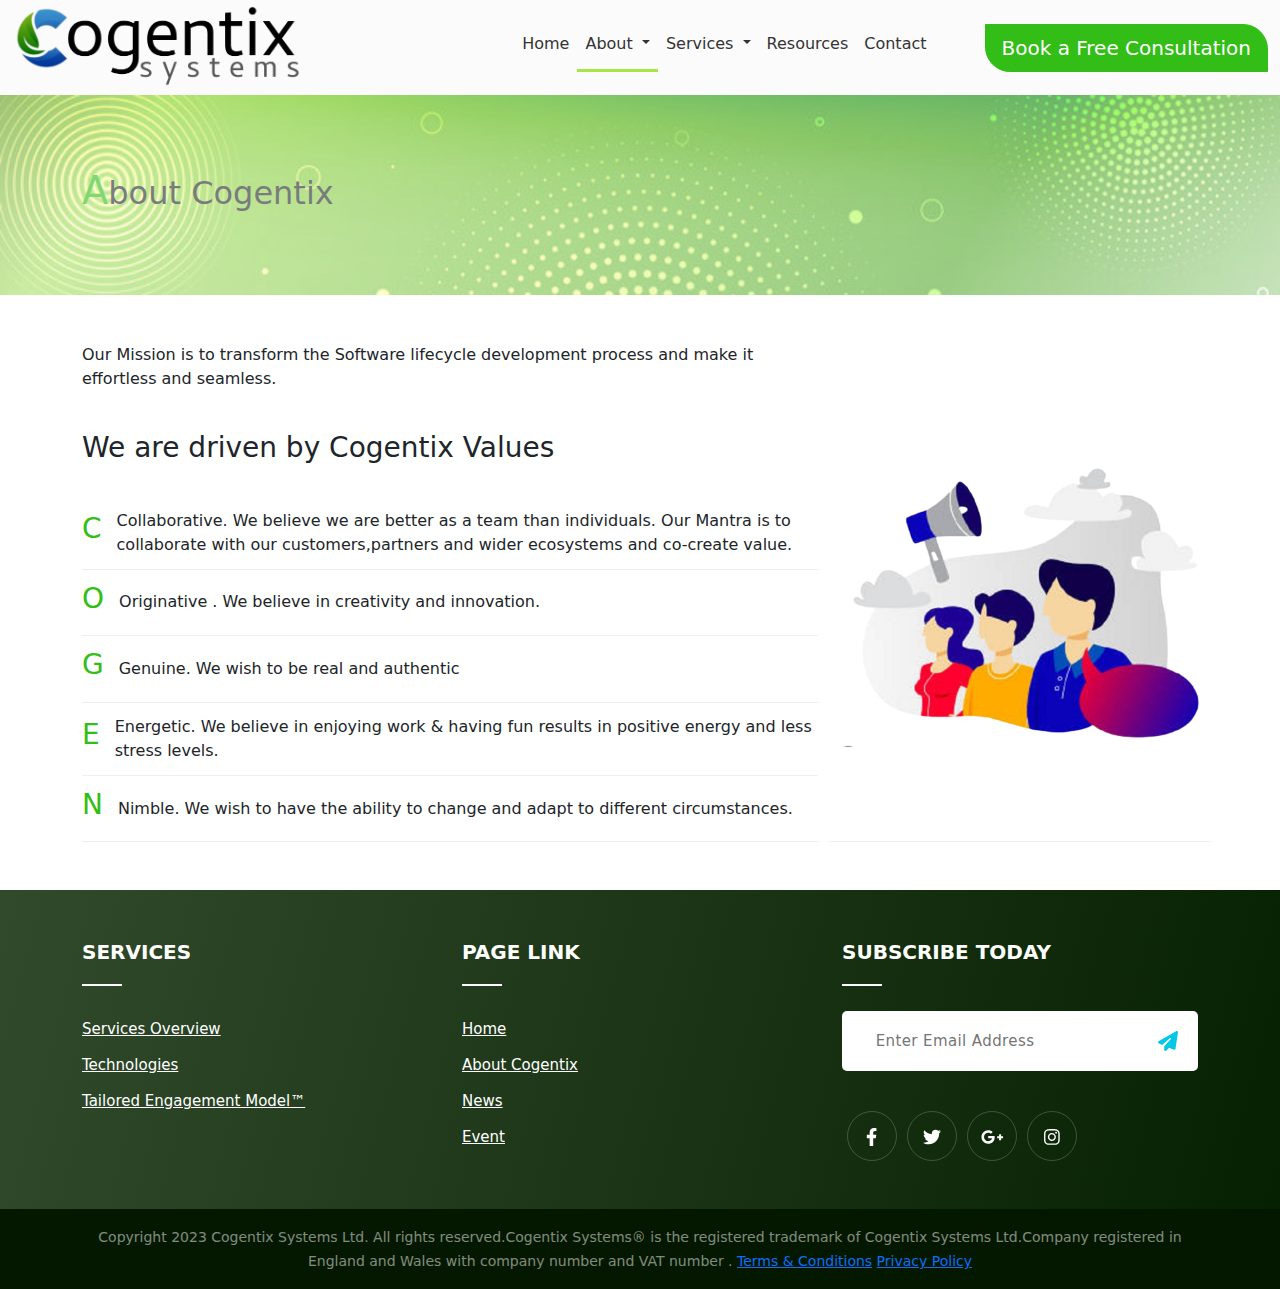
==== about-cogentix.html @ 54adfebe "done" ====
<!DOCTYPE html>
<html lang="en">
  <head>
    <meta charset="UTF-8" />
    <meta name="viewport" content="width=device-width, initial-scale=1.0" />
    <link
      rel="stylesheet"
      type="text/css"
      href="assets/css/bootstrap.min.css"
    />
    <link
      rel="stylesheet"
      type="text/css"
      href="assets/css/sites_mainstyle.css"
    />
    <link
      rel="stylesheet"
      type="text/css"
      href="assets/css/bootstrap-icons.css"
    />
    <link rel="stylesheet" type="text/css" href="assets/css/all.min.css" />
    <link rel="stylesheet" type="text/css" href="assets/css/aos/aos.css" />

    <title>||Cogentix System||</title>
    <style>
      .nav-link {
        color: #333333 !important;
        border-bottom: 3px solid transparent;
      }
    </style>
  </head>
  
  <body>
    <div class="container-fluid">
      <div class="row">
        <div class="col-sm-12 p-0">
          <nav class="navbar navbar-expand-lg navbar-dark p-0 "
            style="background-color: #fbfbfb"
          >
            <div class="container-fluid">
              <a class="navbar-brand fw-bold" href="#">
                <img
                  class="logo-height"
                  src="./assets/images/logo.png"
                  alt=""
                />
              </a>
              <button
                class="navbar-toggler bg-secondary"
                type="button"
                data-bs-toggle="collapse"
                data-bs-target="#navbarSupportedContent"
                aria-controls="navbarSupportedContent"
                aria-expanded="false"
                aria-label="Toggle navigation"
              >
                <span class="navbar-toggler-icon"></span>
              </button>
              <div class="collapse navbar-collapse" id="navbarSupportedContent">
                <ul class="navbar-nav ms-auto mb-2 mb-lg-0">
                  <li class="nav-item">
                    <a class="nav-link" aria-current="page" href="index.html"
                      >Home</a
                    >
                  </li>
                  <li class="nav-item dropdown">
                    <a
                      class="nav-link dropdown-toggle"
                      href="#"
                      role="button"
                      data-bs-toggle="dropdown"
                      aria-expanded="false"
                    >
                      About
                    </a>
                    <ul class="dropdown-menu dropdown-menu-end">
                      <li><a class="dropdown-item" href="about-cogentix.html">About Cogentix</a></li>
                      <li>
                        <a class="dropdown-item" href="about-news.html">News</a>
                      </li>
                      <li>
                        <a class="dropdown-item" href="about-events.html">Events</a>
                      </li>
                    </ul>
                  </li>
                  <li class="nav-item dropdown">
                    <a
                      class="nav-link dropdown-toggle"
                      href="#"
                      role="button"
                      data-bs-toggle="dropdown"
                      aria-expanded="false"
                    >
                      Services
                    </a>
                    <ul class="dropdown-menu dropdown-menu-end">
                      <li><a class="dropdown-item" href="services-overview.html">Services Overview </a></li>
                      <li>
                        <a class="dropdown-item" href="services-technologies.html">Technologies</a>
                      </li>
                      <li>
                        <a class="dropdown-item" href="services-tailored_Model.html">Tailored Engagement Model™</a>
                      </li>
                    </ul>
                  </li>
                  <li class="nav-item">
                    <a class="nav-link" href="resources.html">Resources</a>
                  </li>
                  <li class="nav-item">
                    <a class="nav-link" href="contact.html">Contact</a>
                  </li>
                  <li class="nav-item">
                    <a class="btn btn-success ml-50 btn-lg btn-radius" href="book_free_consultancy.html"
                      >Book a Free Consultation</a
                    >
                  </li>
                </ul>
              </div>
            </div>
          </nav>
        </div>
      </div>
      
      <div class="row">
        <div class="col-sm-12 p-0 page-header-st">
          <div class="container">
            <div class="row">
              <div class="col-sm-12">
                <h2 class="header-style">About Cogentix</h2>
              </div>
              </div>
              </div>
              </div>
              </div>
              <div class="row">
                <div class="col-sm-12 p-0">
                  <div class="container">
                    <div class="row py-5">
                        <div class="col-lg-4 col-sm-12 order-last text-content">
                            <img src="assets/images/aboutimg.png" width="100%" alt="">
                        </div>
                      <div class="col-lg-8 col-sm-12 ">
                        <p>
                            Our Mission is to transform the Software lifecycle development process and make it effortless and seamless.
                        </p>
                        <h3 class="py-4">We are driven by Cogentix Values</h3>
                        <div class="text-content">
                            <div> <h3>C</h3> </div>
                            <div>
                                <p class="mb-0">Collaborative. We believe we are better as a team than individuals. Our Mantra is to collaborate with our customers,partners and wider ecosystems and co-create value.​</p>
                            </div>
                        </div>
                        <div class="text-content">
                            <div> <h3>O</h3> </div>
                            <div>
                                <p class="mb-0">Originative . We believe in creativity and innovation.​</p>
                            </div>
                        </div>
                        <div class="text-content">
                            <div> <h3>G</h3> </div>
                            <div>
                                <p class="mb-0">Genuine. We wish to be real and authentic​​</p>
                            </div>
                        </div>
                        <div class="text-content">
                            <div> <h3>E</h3> </div>
                            <div>
                                <p class="mb-0">Energetic. We believe in enjoying work & having fun results in positive energy and less stress levels.​​​</p>
                            </div>
                        </div>
                        <div class="text-content">
                            <div> <h3>N</h3> </div>
                            <div>
                                <p class="mb-0">Nimble. We wish to have the ability to change and adapt to different circumstances.​​​​</p>
                            </div>
                        </div>
                      </div>
                      </div>
                      </div>
                      </div>
                      </div>
     

            
                <div class="row bg-secondary">
                  <div class="col-sm-12 p-0">
                  <div class="footer">
                          <div class="container">     
                              <div class="row">                       
                                  <div class="col-lg-4 col-sm-4 col-xs-12">
                                      <div class="single_footer">
                                          <h4>Services</h4>
                                          <ul>
                                            <li><a href="services-overview.html">Services Overview </a></li>
                                            <li>
                                              <a href="services-technologies.html">Technologies</a>
                                            </li>
                                            <li>
                                              <a href="services-tailored_Model.html">Tailored Engagement Model™</a>
                                            </li>
                                              
                                          </ul>
                                      </div>
                                  </div>
                                  <div class="col-md-4 col-sm-4 col-xs-12">
                                      <div class="single_footer single_footer_address">
                                          <h4>Page Link</h4>
                                          <ul>
                                              <li><a href="#">Home</a></li>
                                              <li><a href="about-cogentix.html">About Cogentix</a></li>
                                              <li><a href="about-news.html">News</a></li>
                                              <li><a href="about-events.html">Event</a></li>
                                          </ul>
                                      </div>
                                  </div>
                                  <div class="col-md-4 col-sm-4 col-xs-12">
                                      <div class="single_footer single_footer_address">
                                          <h4>Subscribe today</h4>
                                          <div class="signup_form">                           
                                              <form action="#" class="subscribe">
                                                  <input type="text" class="subscribe__input" placeholder="Enter Email Address"/>
                                                  <button type="button" class="subscribe__btn"><i class="fas fa-paper-plane"></i></button>
                                              </form>
                                          </div>
                                      </div>
                                      <div class="social_profile">
                                          <ul>
                                              <li><a href="#"><i class="fab fa-facebook-f"></i></a></li>
                                              <li><a href="#"><i class="fab fa-twitter"></i></a></li>
                                              <li><a href="#"><i class="fab fa-google-plus-g"></i></a></li>
                                              <li><a href="#"><i class="fab fa-instagram"></i></a></li>
                                          </ul>
                                      </div>                          
                                  </div>       
                              </div>
                                           
                          </div>
                          <div class="row mx-0 mt-5" style="background-color: #041800;">
                            <div class="col-sm-12 p-0">
                              <div class="container">
                                <div class="row">
                                  <div class="col-sm-12 py-3 text-white-50 text-center">
                                    <small>
                                      Copyright 2023 Cogentix Systems Ltd. All rights reserved.​Cogentix Systems® is the registered trademark of Cogentix Systems Ltd.​Company registered in England and Wales with company number ​and VAT number .​ <a href="term&condition.html">Terms & Conditions</a> <a href="privacy_policy.html">Privacy Policy</a>
                                  </div>
                                </div>
                              </div>
                            </div>
                          </div>
                      </div>
                    </div>
                   </div>
                
    </div>
    <!-- All SCripts  -->
    <script type="text/javascript" src="assets/js/jquery.min.js"></script>
    <script
      type="text/javascript"
      src="https://cdnjs.cloudflare.com/ajax/libs/jquery/3.6.0/jquery.min.js"
    ></script>
    <script type="text/javascript" src="assets/js/bootstrap.min.js"></script>
    <script type="text/javascript" src="assets/js/all.min.js"></script>
    <script type="text/javascript" src="assets/css/aos/aos.js"></script>
    <script type="text/javascript">
      $(document).ready(function () {
        $(window).scroll(function () {
          if ($(this).scrollTop() > 300) {
            $(".navbar").addClass("fixed-top shadow");
            $(".logo-height").addClass("logo-height-scroll")
          } else {
            $(".navbar").removeClass("fixed-top shadow");
            $(".logo-height").removeClass("logo-height-scroll")
          }
        });
      });
    </script>
    <script type="text/javascript">
        $(document).ready(function () {
                // jQuery(function ($){
                                    
                    $(" nav ul a")
                    .click(function (e) {
                        var link = $(this);
    
                        var item = link.parent("li");
    
                        if (item.hasClass("active")) {
                            item.addClass("active").children("a").removeClass("active");
                        } else {
                            item.addClass("active").children("a").addClass("active");
                        }
    
                        if (item.children("ul").length > 0) {
                            var href = link.attr("href");
                            link.attr("href", "#");
                            setTimeout(function () {
                                link.attr("href", href);
                            }, 300);
                            e.preventDefault();
                        }
                    })
                    .each(function () {
                        var link = $(this);
                        if (link.get(0).href === location.href) {
                            link.addClass("active").parents("li").addClass("active");
                            return false;
                        }
                    });
    
                   
                    
            });
       
    </script>
    <!-- HOME SLIDER  -->
  </body>
</html>
---- assets/css/sites_mainstyle.css ----
/* Top Navbar CSS  */
.p-color{
    color: #fff !important; 
}
.nav-link {
    color: #333333 !important;
    border-bottom: 3px solid transparent;
  }
  /* .navbar-nav .nav-link.active, .navbar-nav .show>.nav-link {
    color: #a8e645 !important;
    border-bottom: 3px solid;
} */
.nav-link:focus, .nav-link:hover {
  color: #a8e645 !important;
}
  .dropend .dropdown-toggle {
    color: salmon !;
    margin-left: 1em;
  }
  .dropdown-item:hover {
    background-color: #32be16;
    color: #7aff8c;
  }
  .dropdown .dropdown-menu {
    display: none;
  }
  .dropdown:hover > .dropdown-menu,
  .dropend:hover > .dropdown-menu {
    display: block;
    margin-top: 0.125em;
    margin-left: 0.125em;
  }
  .logo-height{
    height: 85px;
  }
  .logo-height-scroll{
    height: 60px;
  }
  .ml-50{
    margin-left: 50px;
  }
  .btn-success{
    background-color: #32be16;
    border-color: #32be16;
  }
  .btn-success :hover{
    background-color: #2dac14;
    border-color: #32be16;
  }
  .btn-radius{
    border-radius: 0px 25px;
  }
  .carousel-item {
    height: 500px;
}
.dropdown-item.active, .dropdown-item:active {
  background-color: #a8e645;
}
.carousel-item img{
  object-fit: cover;
}
  @media screen and (min-width: 769px) {
    .dropend:hover > .dropdown-menu {
      position: absolute;
      top: 0;
      left: 100%;
    }
    .dropend .dropdown-toggle {
      margin-left: 0.5em;
    }
    
  }
  .heading-style{
    position: relative;
  }
.heading-style::before{
    display: block;
    content: "";
    height: 2px;
    width: 50px;
    background-color: #32be16;
    position: absolute;
    bottom: -5px;
    left: 0px;
}
  /* SLIDER CSS  */
  .carousel-caption {
    position: absolute;
    right: 0%;
    bottom: 0rem;
    left: 0%;
    padding-top: 1.25rem;
    padding-bottom: 1.25rem;
    color: #000000;
    text-align: center;
    background-color: rgb(86 197 64 / 75%);
}
.carousel-control-next-icon, .carousel-control-prev-icon {
    background-color: rgba(50, 190, 22, 0.5);
    border-radius: 50px;
}
.overlay-text:before {
    position: absolute;
    content: '01';
    opacity: 0.03;
    font-size: 200px;
    left: 100px;
}

.overlay-text {
    position: relative;
}
.boxes {
    padding: 20px;
    transition: .3s ease-in-out;
    margin-bottom: 15px;
    min-height: 323px;
    width: 100%;
    text-align: center;
}
.boxes img{
    border: 1px solid #eee;
    border-radius: 50%;
    width: 50%;
    padding: 5px;
    margin: auto;
}
.boxes h4{
    color: #6c757d;
    text-align: center;
    margin-bottom: 10px;
    font-size: 20px;
    margin-top: 15px;
}
.boxes p{
    color: #6c757d;
    text-align: left;
    margin-bottom: 0px;
    font-size: 14px;
}
.boxes:hover{
    box-shadow: 0px 0px 20px 4px #ededed;
    border-radius: 12px;
    transition: .3s ease-in-out;
    transform: scale(1.05);
}
.boxes:hover img{
    background-color: #c4ffbc;
}
.boxes:hover h4{
    color: #2dac14;
}
.boxes:hover p{
    color: #252525;
}
.whoweare-content{
    display: flex;
    justify-content: center;
    align-items: left;
    height: 100%;
    flex-direction: column;
}
.service-box-height{
    min-height: 50px !important;
    border-radius: 4px !important;
}
.client-sy-left{
    float: left;
    width: 80%;
    transition: .3s ease-in-out;
}
.client-sy-right{
    float: right;
    width: 80%;
    transition: .3s ease-in-out;
}
.client-sy-right:hover, .client-sy-left:hover{
    transition: .3s ease-in-out;
    transform: scale(1.05);
}
.client-sy-left-content{
    display: flex;
    justify-content: space-around;
    flex-direction: row;
    align-items: center;
}
.client-sy-left-content img{
    width: 80px;
    height: 80px;
    border-radius: 50%;
    box-shadow: 0px 4px 0px #32be16;
    margin-left: 25px;
}
.client-sy-right-content{
    display: flex;
    justify-content: space-around;
    flex-direction: row;
}
.client-sy-right-content img{
    width: 80px;
    height: 80px;
    border-radius: 50%;
    box-shadow: 0px 4px 0px #32be16;
    margin-left: 25px;
}
@media (max-width:767px){
    .ml-50{
        margin-left: 0px;
      }
      .carousel-caption {
        background-color: rgb(86 197 64 / 80%);
    }
    .order-last {
        order: revert !important;
    }
    .client-sy-left, .client-sy-right{
        float: left;
        width: 100%;
    }

.carousel-item {
    height: 350px;
    position:relative;
    width: 100%;
}
.carousel-item img{
  width: 100%;
  object-fit:cover;
  height: 350px;
}
}



/*  Team Starts */
.team-members {
	transform: rotate(-45deg);
}
.team-members li > div {
	float: left;
	width: 20%;
}

.team-members li:nth-child(2) > div:first-child {
	margin-left: 20%;
}

.team-members li:last-child > div:first-child {
	margin-left: 40%;
}

.member-details > div {
	background-color: #ddd;
	margin: 5px;
}
.member-details img {
	transform: rotate(45deg) translate(0, 15px) scale(1.2);
	display: block;
	width: 100%;
	height: 100%;
}

/* hover content - style */
.member-details > div {
	position: relative;
	overflow: hidden;
}

.member-info {
	position: absolute;
	top: 50%;
	transform: rotate(45deg) translate(-12px, 15px);
	left: 0;
	right: 0;
	z-index: 2;
	text-align: center;
}

.member-info h3,
.member-info p {
	margin: 0;
	color: #fff;
	position: relative;
	opacity: 0;
	visibility: hidden;
}

.member-info h3 {
	text-transform: uppercase;
	font-size: 14px;
	font-weight: 400;
	top: -100px;
}

.member-info p {
	font-weight: 300;
	font-size: 12px;
	bottom: -150px;
}

.member-details > div:after {
	content: '';
	background-image: linear-gradient(45deg, rgba(228, 82, 69, .8) 50%, transparent 50%);
	position: absolute;
	top: 0;
	bottom: 0;
	left: 0;
	right: 0;
	z-index: 1;
	opacity: 0;
	visibility: hidden;
}

/* hover content - onhover */
.member-details *,
.member-details > div:after {
	cursor: pointer;
	transition: all .4s ease;
}

.member-details:hover *,
.member-details:hover > div:after {
	opacity: 1;
	visibility: visible;
}

.member-details:hover .member-info h3 {
	top: 0;
}

.member-details:hover .member-info p {
	bottom: 0;
}

/* Team overview */
.team-overview {
	padding-right: 15px;
}
.team-overview h2 {
	text-transform: uppercase;
	font-size: 22px;
	font-weight: 700;
	margin-bottom: 5px;
}

.team-overview > a {
	margin-bottom: 30px;
	display: block;
}

.team-overview > a:before {
	content: '';
	width: 10px;
	height: 2px;
	position: relative;
	top: -3px;
	margin-right: 5px;
	background-color: #ccc;
	display: inline-block;
}


/* For centering elements - optional - Can use table,tablecell instead */
.flex-center {
	display: flex;
	flex-direction: row;
	justify-content: center;
	align-items: center;
}

.flex-center > div:first-child {
	order: 2;
}

/* RESPONSIVE */
@media only screen and (max-width : 992px) {
	.sm-no-flex {
		display: block;
	}
	.sm-no-float {
		float: none !important;
	}
	.sm-text-center {
		text-align: center;
	}
}

@media only screen and (max-width : 550px) {
	.team-members li {
		text-align: center;
	}
	.team-members li > div {
		float: none;
		display: inline-block;
		width: 30%;
		margin: 0 !important;
	}
	.team-members {
		transform: rotate(0);
	}
	.member-details img {
		transform: rotate(0) translate(0, 0);
	}
	.team-overview {
		padding: 15px;
	}
	
}

@media only screen and (max-width : 399px) {
	.team-members li > div {
		width: 48%;
	}
}

/* extra */
.copyright {
	text-align: center;
	margin-top: 30px;
	font-size: 1.6rem;
	background-color: #eee;
}
.copyright a {
	display: inline-block;
	padding: 10px 2px;
}
.upwork {
	color: #37a000;
}
.upwork:after {
	content: '/';
	margin-left: 10px;
}
.fiverr {
	color: #1dbf73;
}
.progress-section{
  display: flex;
  justify-content: space-around;
  align-items: center;
}
.bord-rig {
  height: 100%;
  position: relative;
  z-index: 1;
}
.bord-rig:before {
  content: "";
  position: absolute;
  right: 0px;
  top: 10%;
  height: 80%;
  width: 1px;
  border-right: 1px solid #67c95d;
}
.boxs-p {
  text-align: center;
  margin-bottom: 15px;
}
.boxs-p img {
  margin-bottom: 20px;
  transition: .3s ease-in-out;
}
.boxs-p:hover img {
  box-shadow: 0px 0px 4px 0px #333;
  border-radius: 50px;
  transition: .3s ease-in-out;
    transform: scale(1.05);
}
.boxs-p p span{
  color: #42b635;
}
.boxs-p:hover p {
  color: #67c95d;
  transition: .3s ease-in-out;
}
.header-style::first-letter{
  color: #32be16;
  font-size: 120%;
}
.page-header-st{
  background: url(../images/page-header-bg.jpg);
  width: 100%;
  height: 200px;
  object-fit: cover;
  background-size: cover;
  opacity: 0.6;
  display: flex;
  justify-content: flex-start;
  align-items: center;  
}
li.active {
  color: #a8e645 !important;
  border-bottom: 3px solid;
}
@media (max-width:767px) {
  .progress-section{
    flex-direction: column;
  }
 
  .bord-rig {
    width: 100%;
  }
}
/* FOOTER  */
@media (max-width:450px){
  .progress-section{
   text-align: center;
  }
  .progress-section img{
    width: 100%;
    height: auto;
  }
  .overlay-text:before {
    left: 0px;
}
.logo-height {
  height: 75px;
}
.hand-s{
  height:60px !important;
  margin-top: 20px;
}
}
section {
  padding: 60px 0;
 /* min-height: 100vh;*/
}
.footer {
  background: linear-gradient(105deg,#314a2c ,#052000);
  padding-top: 50px;
  padding-bottom: 0px;
}
/*END FOOTER SOCIAL DESIGN*/
/* .single_footer{} */
@media only screen and (max-width:768px) { 
.single_footer{margin-bottom:30px;}
}
.hand-s{
  margin-top: 20px;
}
.single_footer h4 {
color: #fff;
margin-top: 0;
margin-bottom: 25px;
font-weight: 700;
text-transform: uppercase;
font-size: 20px;
}
.single_footer h4::after {
content: "";
display: block;
height: 2px;
width: 40px;
background: #fff;
margin-top: 20px;
}
.single_footer p{color:#fff;}
.single_footer ul {
margin: 0;
padding: 0;
list-style: none;
}
.single_footer ul li a {
color: #fff;
-webkit-transition: all 0.3s ease 0s;
transition: all 0.3s ease 0s;
line-height: 36px;
font-size: 15px;
text-transform: capitalize;
}
.single_footer ul li a:hover { color: #7aff8c; }

.single_footer_address ul li{color:#fff;}
.single_footer_address ul li span {
font-weight: 400;
color: #fff;
line-height: 28px;
}
.contact_social ul {
list-style: outside none none;
margin: 0;
padding: 0;
}

/*START NEWSLETTER CSS*/
.subscribe {
display: block;
position: relative;
margin-top: 15px;
width: 100%;
}
.subscribe__input {
background-color: #fff;
border: medium none;
border-radius: 5px;
color: #333;
display: block;
font-size: 15px;
font-weight: 500;
height: 60px;
letter-spacing: 0.4px;
margin: 0;
padding: 0 150px 0 20px;
text-align: center;
text-transform: capitalize;
width: 100%;
}
@media only screen and (max-width:768px) { 
.subscribe__input{padding: 0 50px 0 20px;}
}

.subscribe__btn {
background-color: transparent;
border-radius: 0 25px 25px 0;
color: #01c7e9;
cursor: pointer;
display: block;
font-size: 20px;
height: 60px;
position: absolute;
right: 0;
top: 0;
width: 60px;
}
.subscribe__btn i{transition: all 0.3s ease 0s;}
@media only screen and (max-width:768px) { 
.subscribe__btn{right:0px;}
}

.subscribe__btn:hover i{
color:#ff3666;
}
button {
padding: 0;
border: none;
background-color: transparent;
-webkit-border-radius: 0;
border-radius: 0;
}
/*END NEWSLETTER CSS*/

/*START SOCIAL PROFILE CSS*/
.social_profile {margin-top:40px;}
.social_profile ul{
list-style: outside none none;
margin: 0;
padding: 0;
}
.social_profile ul li{float:left;}
.social_profile ul li a {
text-align: center;
border: 0px;
text-transform: uppercase;
transition: all 0.3s ease 0s;
margin: 0px 5px;
font-size: 18px;
color: #fff;
border-radius: 30px;
width: 50px;
height: 50px;
line-height: 50px;
display: block;
border: 1px solid rgba(255,255,255,0.2);
}
@media only screen and (max-width:768px) { 
.social_profile ul li a{margin-right:10px;margin-bottom:10px;}
}
@media only screen and (max-width:480px) { 
.social_profile ul li a{
width:40px;
height:40px;
line-height:40px;
}
}
.social_profile ul li a:hover{
background:#7aff8c;
border: 1px solid #7aff8c;
color:#fff;
border:0px;
}
/*END SOCIAL PROFILE CSS*/
.copyright {
margin-top: 20px;
padding-top: 20px;
color:#fff;
font-size: 15px;
border-top: 1px solid rgba(255,255,255,0.4);
text-align: center;
}
.copyright a{color:#01c7e9;transition: all 0.2s ease 0s;}
.copyright a:hover{color:#ff3666;}

.text-content{
  display: flex;
    justify-content: flex-start;
    flex-direction: row;
    border-bottom: 1px solid #eee;
    align-items: center;
    gap: 15px;
    padding: 12px 0px 12px 0px;
}
.text-content h3{
  color: #32be16;
}




.slider {
  max-width: 1000px;
  margin: 0 auto;
}
.slick-slide {
  margin: 0 5px;
}
.slick-list {
  margin: 0px -5px 0px -5px;
}
button.slick-next, button.slick-next:hover {
  position: absolute;
  top: 41%;
  right: 54px;
  width: 47px;
  height: 75px;
  background-image: url("http://maggiesadler.com/wp-content/uploads/2015/10/left-right-arrow.png");
  background-size: 95px;
}
button.slick-prev, button.slick-prev:hover {
  position: absolute;
  top: 41%;
  left: 15px;
  z-index: 1;
  width: 47px;
  height: 75px;
  background-image: url("http://maggiesadler.com/wp-content/uploads/2015/10/left-right-arrow.png");
  background-size: 95px;
      background-position-x: right;
}
.slick-prev:before, .slick-next:before {
  font-size: 70px;
  color: #EA8496;
  line-height: inherit;
  font-weight: bold;
}
.slider img {
  height: auto;
}

/* Slick Slider Styles -- Provided by https://kenwheeler.github.io/slick/ */
/* Slider */
.slick-slider
{
    position: relative;

    display: block;

    -moz-box-sizing: border-box;
         box-sizing: border-box;

    -webkit-user-select: none;
       -moz-user-select: none;
        -ms-user-select: none;
            user-select: none;

    -webkit-touch-callout: none;
    -khtml-user-select: none;
    -ms-touch-action: pan-y;
        touch-action: pan-y;
    -webkit-tap-highlight-color: transparent;
}

.slick-list
{
    position: relative;

    display: block;
    overflow: hidden;

    margin: 0;
    padding: 0;
}
.slick-list:focus
{
    outline: none;
}
.slick-list.dragging
{
    cursor: pointer;
    cursor: hand;
}

.slick-slider .slick-track,
.slick-slider .slick-list
{
    -webkit-transform: translate3d(0, 0, 0);
       -moz-transform: translate3d(0, 0, 0);
        -ms-transform: translate3d(0, 0, 0);
         -o-transform: translate3d(0, 0, 0);
            transform: translate3d(0, 0, 0);
}

.slick-track
{
    position: relative;
    top: 0;
    left: 0;

    display: block;
}
.slick-track:before,
.slick-track:after
{
    display: table;

    content: '';
}
.slick-track:after
{
    clear: both;
}
.slick-loading .slick-track
{
    visibility: hidden;
}

.slick-slide
{
    display: none;
    float: left;

    height: 100%;
    min-height: 1px;
}
[dir='rtl'] .slick-slide
{
    float: right;
}
.slick-slide img
{
    display: block;
}
.slick-slide.slick-loading img
{
    display: none;
}
.slick-slide.dragging img
{
    pointer-events: none;
}
.slick-initialized .slick-slide
{
    display: block;
}
.slick-loading .slick-slide
{
    visibility: hidden;
}
.slick-vertical .slick-slide
{
    display: block;

    height: auto;

    border: 1px solid transparent;
}
.slick-arrow.slick-hidden {
    display: none;
}

/* Slider */
.slick-loading .slick-list
{
    background: #fff url('http://maggiesadler.com/wp-content/uploads/2015/10/ajax-loader.gif') center center no-repeat;
}

/* Icons */
@font-face
{
    font-family: 'slick';
    font-weight: normal;
    font-style: normal;

    src: url('file:///C:/Users/msadler/Desktop/slick-1.5.7/slick/fonts/slick.eot');
    src: url('file:///C:/Users/msadler/Desktop/slick-1.5.7/slick/fonts/slick.eot?#iefix') format('embedded-opentype'), url('file:///C:/Users/msadler/Desktop/slick-1.5.7/slick/fonts/slick.woff') format('woff'), url('file:///C:/Users/msadler/Desktop/slick-1.5.7/slick/fonts/slick.ttf') format('truetype'), url('file:///C:/Users/msadler/Desktop/slick-1.5.7/slick/fonts/slick.svg#slick') format('svg');
}
/* Arrows */
.slick-prev,
.slick-next
{
    font-size: 0;
    line-height: 0;

    position: absolute;
    top: 50%;

    display: block;

    width: 20px;
    height: 20px;
    margin-top: -10px;
    padding: 0;

    cursor: pointer;

    color: transparent;
    border: none;
    outline: none;
    background: transparent;
}
.slick-prev:hover,
.slick-prev:focus,
.slick-next:hover,
.slick-next:focus
{
    color: transparent;
    outline: none;
    background: transparent;
}
.slick-prev:hover:before,
.slick-prev:focus:before,
.slick-next:hover:before,
.slick-next:focus:before
{
    opacity: 1;
}
.slick-prev.slick-disabled:before,
.slick-next.slick-disabled:before
{
    opacity: .25;
}

.slick-prev:before,
.slick-next:before
{
    font-family: 'slick';
    font-size: 20px;
    line-height: 1;

    opacity: .75;
    color: white;

    -webkit-font-smoothing: antialiased;
    -moz-osx-font-smoothing: grayscale;
}

.slick-prev
{
    left: -25px;
}
[dir='rtl'] .slick-prev
{
    right: -25px;
    left: auto;
}
.slick-prev:before
{
    content: '';
}
[dir='rtl'] .slick-prev:before
{
    content: '';
    font-weight: bold;
    font-size: 20px;
}

.slick-next
{
    right: -25px;
}
[dir='rtl'] .slick-next
{
    right: auto;
    left: -25px;
}
.slick-next:before
{
    content: '';
}
[dir='rtl'] .slick-next:before
{
    content: '';
}

/* Dots */
.slick-slider
{
    margin-bottom: 30px;
}

.slick-dots
{
    position: absolute;
    bottom: -45px;

    display: block;

    width: 100%;
    padding: 0;

    list-style: none;

    text-align: center;
}
.slick-dots li
{
    position: relative;

    display: inline-block;

    width: 20px;
    height: 20px;
    margin: 0 5px;
    padding: 0;

    cursor: pointer;
}
.slick-dots li button
{
    font-size: 0;
    line-height: 0;

    display: block;

    width: 20px;
    height: 20px;
    padding: 5px;

    cursor: pointer;

    color: transparent;
    border: 0;
    outline: none;
    background: transparent;
}
.slick-dots li button:hover,
.slick-dots li button:focus
{
    outline: none;
}
.slick-dots li button:hover:before,
.slick-dots li button:focus:before
{
    opacity: 1;
}
.slick-dots li button:before
{
    font-family: 'slick';
    font-size: 6px;
    line-height: 20px;

    position: absolute;
    top: 0;
    left: 0;

    width: 20px;
    height: 20px;

    content: '•';
    text-align: center;

    opacity: .25;
    color: black;

    -webkit-font-smoothing: antialiased;
    -moz-osx-font-smoothing: grayscale;
}
.slick-dots li.slick-active button:before
{
    opacity: .75;
    color: black;
}
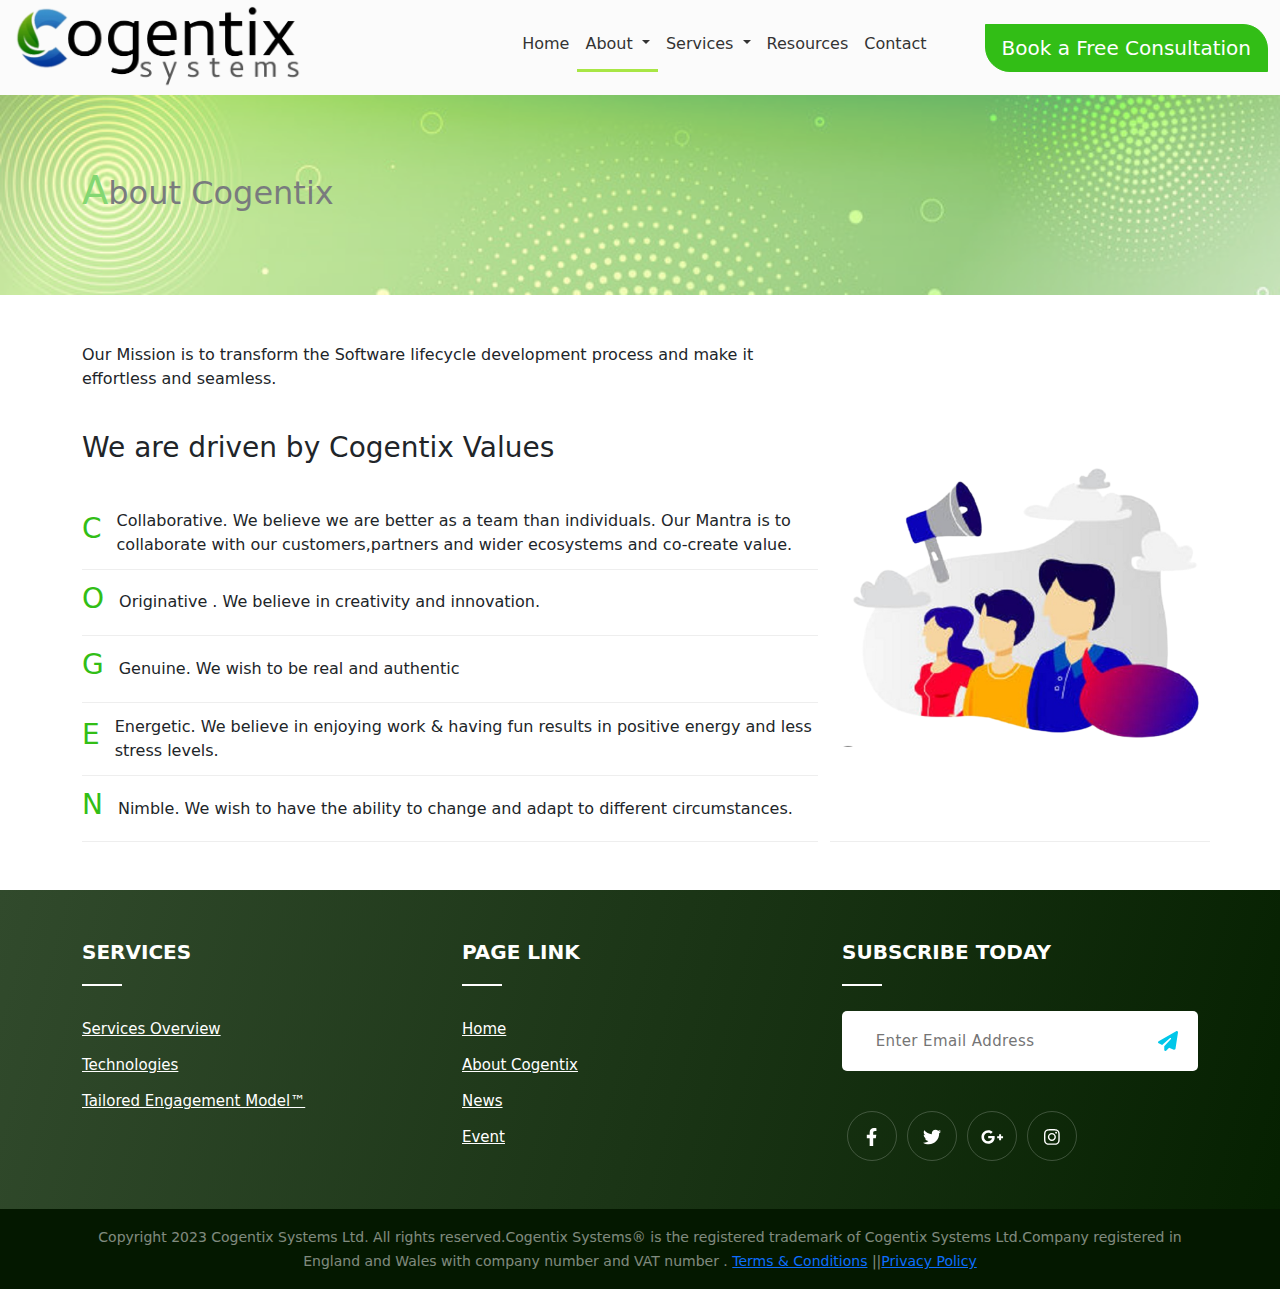
==== commit 76c996f1: "done" ====
--- a/about-cogentix.html
+++ b/about-cogentix.html
@@ -241,7 +241,7 @@
                                 <div class="row">
                                   <div class="col-sm-12 py-3 text-white-50 text-center">
                                     <small>
-                                      Copyright 2023 Cogentix Systems Ltd. All rights reserved.​Cogentix Systems® is the registered trademark of Cogentix Systems Ltd.​Company registered in England and Wales with company number ​and VAT number .​ <a href="term&condition.html">Terms & Conditions</a> <a href="privacy_policy.html">Privacy Policy</a>
+                                      Copyright 2023 Cogentix Systems Ltd. All rights reserved.​Cogentix Systems® is the registered trademark of Cogentix Systems Ltd.​Company registered in England and Wales with company number ​and VAT number .​ <a href="term&condition.html">Terms & Conditions</a> ||<a href="privacy_policy.html">Privacy Policy</a>
                                   </div>
                                 </div>
                               </div>
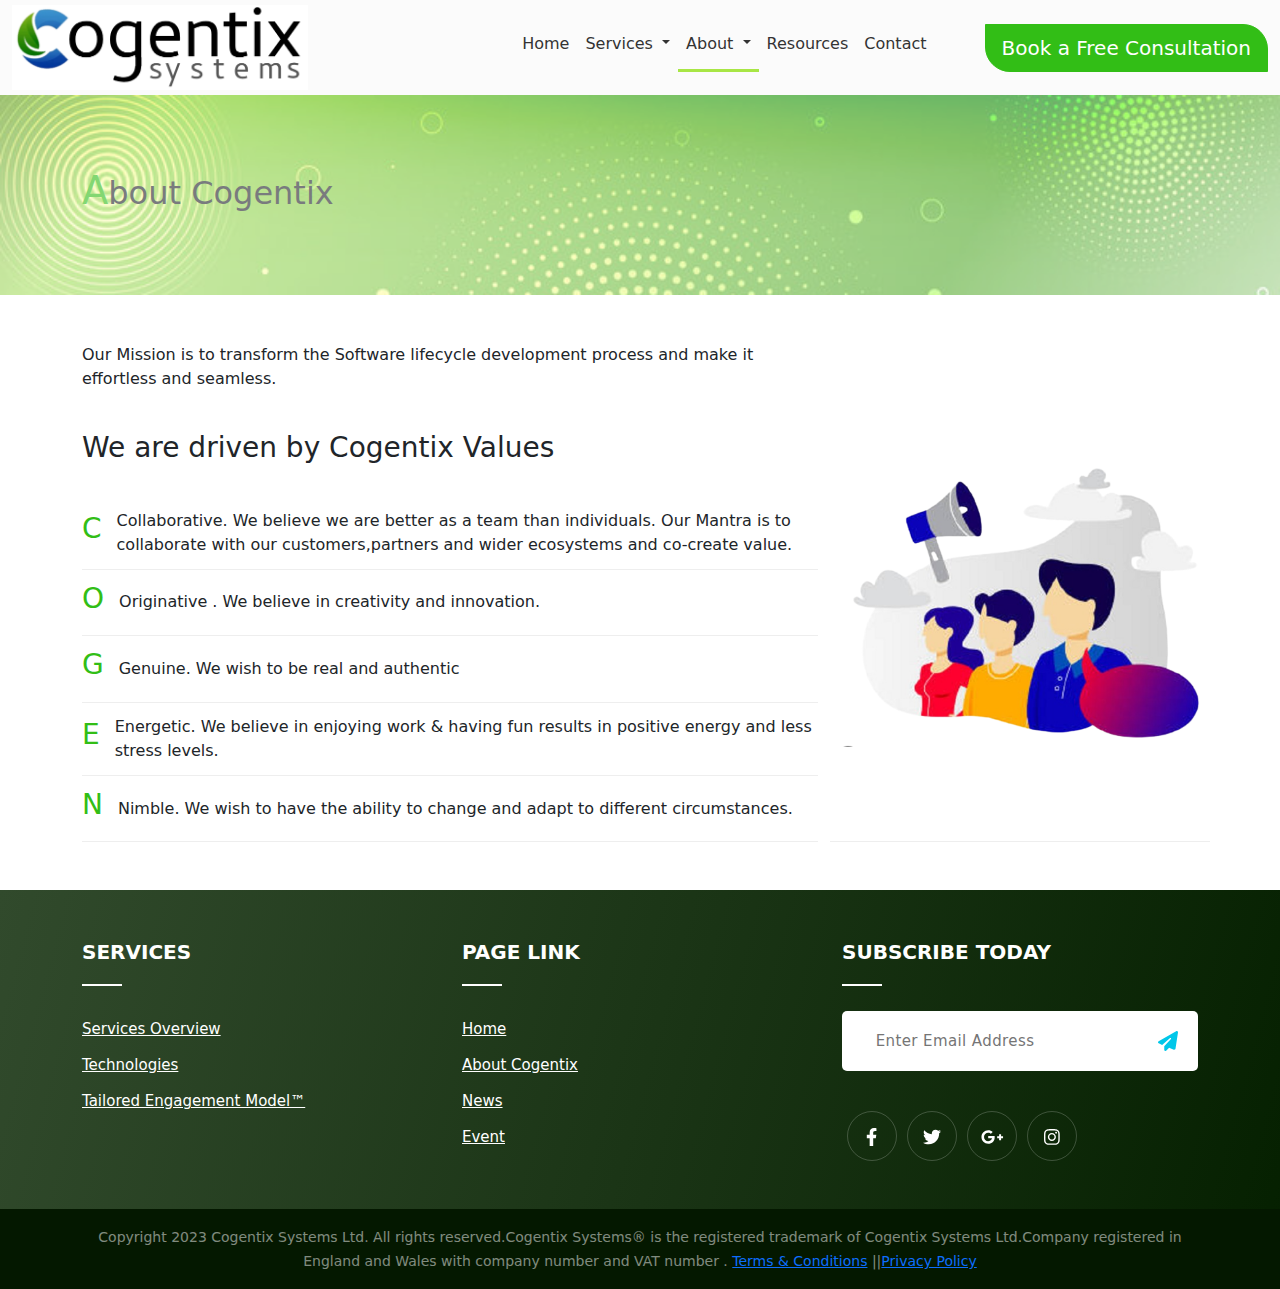
==== commit c18a9bd5: "done" ====
--- a/about-cogentix.html
+++ b/about-cogentix.html
@@ -62,27 +62,7 @@
                     <a class="nav-link" aria-current="page" href="index.html"
                       >Home</a
                     >
-                  </li>
-                  <li class="nav-item dropdown">
-                    <a
-                      class="nav-link dropdown-toggle"
-                      href="#"
-                      role="button"
-                      data-bs-toggle="dropdown"
-                      aria-expanded="false"
-                    >
-                      About
-                    </a>
-                    <ul class="dropdown-menu dropdown-menu-end">
-                      <li><a class="dropdown-item" href="about-cogentix.html">About Cogentix</a></li>
-                      <li>
-                        <a class="dropdown-item" href="about-news.html">News</a>
-                      </li>
-                      <li>
-                        <a class="dropdown-item" href="about-events.html">Events</a>
-                      </li>
-                    </ul>
-                  </li>
+                  </li>                 
                   <li class="nav-item dropdown">
                     <a
                       class="nav-link dropdown-toggle"
@@ -100,6 +80,26 @@
                       </li>
                       <li>
                         <a class="dropdown-item" href="services-tailored_Model.html">Tailored Engagement Model™</a>
+                      </li>
+                    </ul>
+                  </li>
+				   <li class="nav-item dropdown">
+                    <a
+                      class="nav-link dropdown-toggle"
+                      href="#"
+                      role="button"
+                      data-bs-toggle="dropdown"
+                      aria-expanded="false"
+                    >
+                      About
+                    </a>
+                    <ul class="dropdown-menu dropdown-menu-end">
+                      <li><a class="dropdown-item" href="about-cogentix.html">About Cogentix</a></li>
+                      <li>
+                        <a class="dropdown-item" href="about-news.html">News</a>
+                      </li>
+                      <li>
+                        <a class="dropdown-item" href="about-events.html">Events</a>
                       </li>
                     </ul>
                   </li>
--- a/assets/css/sites_mainstyle.css
+++ b/assets/css/sites_mainstyle.css
@@ -1070,3 +1070,166 @@
     opacity: .75;
     color: black;
 }
+
+
+/* calender  */
+
+@import url('https://fonts.googleapis.com/css2?family=IBM+Plex+Sans:wght@100;200;300;400;500;600;700&display=swap');
+
+:root {
+    --calendar-bg-color: #262829;
+    --calendar-font-color: #FFF;
+    --weekdays-border-bottom-color: #404040;
+    --calendar-date-hover-color: #505050;
+    --calendar-current-date-color: #6fa31c;
+    --calendar-today-color: linear-gradient(to bottom, #03a9f4, #2196f3);
+    --calendar-today-innerborder-color: transparent;
+    --calendar-nextprev-bg-color: transparent;
+    --next-prev-arrow-color : #FFF;
+    --calendar-border-radius: 16px;
+    --calendar-prevnext-date-color: #484848
+}
+
+* {
+    padding: 0;
+    margin: 0;
+}
+
+.calendar {
+  font-family: 'IBM Plex Sans', sans-serif;
+  position: relative;
+  max-width: 100%;
+  min-width: 100%;
+  background: #a8e645;
+  color: var(--calendar-font-color);
+  margin: 0px 0px 20px 0px;
+  box-sizing: border-box;
+  overflow: hidden;
+  font-weight: normal;
+  border-radius: var(--calendar-border-radius);
+}
+
+.calendar-inner {
+    padding: 10px 10px;
+}
+
+.calendar .calendar-inner .calendar-body {
+    display: grid;
+    grid-template-columns: repeat(7, 1fr);
+    text-align: center;
+}
+
+.calendar .calendar-inner .calendar-body div {
+    padding: 4px;
+    min-height: 30px;
+    line-height: 30px;
+    border: 1px solid transparent;
+    margin: 10px 2px 0px;
+}
+
+.calendar .calendar-inner .calendar-body div:nth-child(-n+7) {
+    border: 1px solid transparent;
+    border-bottom: 1px solid var(--weekdays-border-bottom-color);
+}
+
+.calendar .calendar-inner .calendar-body div:nth-child(-n+7):hover {
+    border: 1px solid transparent;
+    border-bottom: 1px solid var(--weekdays-border-bottom-color);
+}
+
+.calendar .calendar-inner .calendar-body div>a {
+    color: var(--calendar-font-color);
+    text-decoration: none;
+    display: flex;
+    justify-content: center;
+}
+
+.calendar .calendar-inner .calendar-body div:hover {
+    border: 1px solid var(--calendar-date-hover-color);
+    border-radius: 4px;
+}
+
+.calendar .calendar-inner .calendar-body div.empty-dates:hover {
+    border: 1px solid transparent;
+}
+
+.calendar .calendar-inner .calendar-controls {
+    display: grid;
+    grid-template-columns: repeat(3, 1fr);
+}
+
+.calendar .calendar-inner .calendar-today-date {
+    display: grid;
+    text-align: center;
+    cursor: pointer;
+    margin: 3px 0px;
+    background: var(--calendar-current-date-color);
+    padding: 8px 0px;
+    border-radius: 10px;
+    width: 80%;
+    margin: auto;
+}
+
+.calendar .calendar-inner .calendar-controls .calendar-year-month {
+    display: flex;
+    min-width: 100px;
+    justify-content: space-evenly;
+    align-items: center;
+}
+
+.calendar .calendar-inner .calendar-controls .calendar-next {
+    text-align: right;
+}
+
+.calendar .calendar-inner .calendar-controls .calendar-year-month .calendar-year-label,
+.calendar .calendar-inner .calendar-controls .calendar-year-month .calendar-month-label {
+    font-weight: 500;
+    font-size: 20px;
+}
+
+.calendar .calendar-inner .calendar-body .calendar-today {
+    background: #6fa31c;
+    border-radius: 4px;
+}
+
+.calendar .calendar-inner .calendar-body .calendar-today:hover {
+    border: 1px solid transparent;
+}
+
+.calendar .calendar-inner .calendar-body .calendar-today a {
+    outline: 2px solid var(--calendar-today-innerborder-color);
+}
+
+.calendar .calendar-inner .calendar-controls .calendar-next a,
+.calendar .calendar-inner .calendar-controls .calendar-prev a {
+    color: var(--calendar-font-color);
+    font-family: arial, consolas, sans-serif;
+    font-size: 26px;
+    text-decoration: none;
+    padding: 4px 12px;
+    display: inline-block;
+    background: var(--calendar-nextprev-bg-color);
+    margin: 10px 0 10px 0;
+}
+
+.calendar .calendar-inner .calendar-controls .calendar-next a svg,
+.calendar .calendar-inner .calendar-controls .calendar-prev a svg {
+    height: 20px;
+    width: 20px;
+}
+
+.calendar .calendar-inner .calendar-controls .calendar-next a svg path,
+.calendar .calendar-inner .calendar-controls .calendar-prev a svg path{
+    fill: var(--next-prev-arrow-color);
+}
+
+.calendar .calendar-inner .calendar-body .prev-dates,
+.calendar .calendar-inner .calendar-body .next-dates {
+    color: var(--calendar-prevnext-date-color);
+}
+
+.calendar .calendar-inner .calendar-body .prev-dates:hover,
+.calendar .calendar-inner .calendar-body .next-dates:hover {
+  border: 1px solid transparent;
+  pointer-events: none;
+}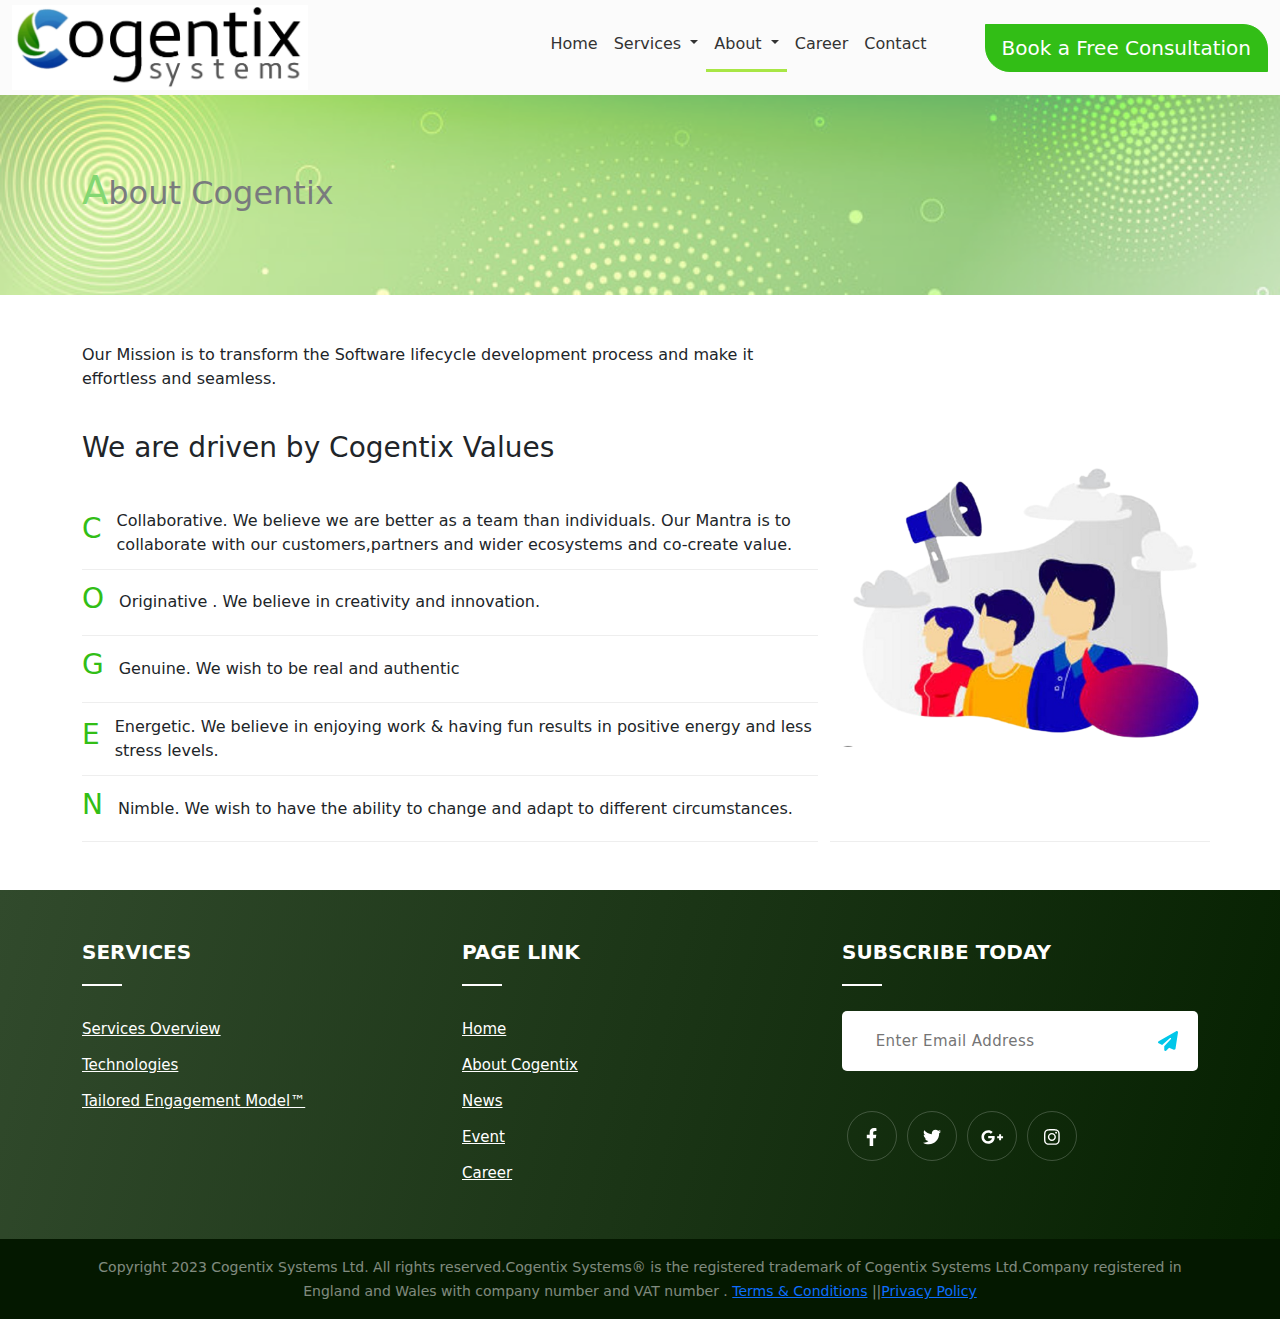
==== commit 56b799e6: "done" ====
--- a/about-cogentix.html
+++ b/about-cogentix.html
@@ -103,8 +103,11 @@
                       </li>
                     </ul>
                   </li>
-                  <li class="nav-item">
+                 <li class="nav-item" hidden>
                     <a class="nav-link" href="resources.html">Resources</a>
+                  </li>
+				   <li class="nav-item">
+                    <a class="nav-link" href="career.html">Career</a>
                   </li>
                   <li class="nav-item">
                     <a class="nav-link" href="contact.html">Contact</a>
@@ -210,6 +213,7 @@
                                               <li><a href="about-cogentix.html">About Cogentix</a></li>
                                               <li><a href="about-news.html">News</a></li>
                                               <li><a href="about-events.html">Event</a></li>
+											  <li><a href="career.html">Career</a></li>
                                           </ul>
                                       </div>
                                   </div>
--- a/assets/css/sites_mainstyle.css
+++ b/assets/css/sites_mainstyle.css
@@ -153,6 +153,51 @@
 .boxes:hover p{
     color: #252525;
 }
+
+.boxes_why {
+    padding: 20px;
+    transition: .3s ease-in-out;
+    margin-bottom: 15px;
+    min-height: 323px;
+    width: 100%;
+    text-align: center;
+}
+.boxes_why img{
+    border: 1px solid #eee;
+    border-radius: 50%;
+    width: 70%;
+    padding: 5px;
+    margin: auto;
+}
+.boxes_why h4{
+    color: #6c757d;
+    text-align: center;
+    margin-bottom: 10px;
+    font-size: 20px;
+    margin-top: 15px;
+}
+.boxes_why p{
+    color: #6c757d;
+    text-align: left;
+    margin-bottom: 0px;
+    font-size: 14px;
+}
+.boxes_why:hover{
+    box-shadow: 0px 0px 20px 4px #ededed;
+    border-radius: 12px;
+    transition: .3s ease-in-out;
+    transform: scale(1.05);
+}
+.boxes_why:hover img{
+    background-color: #c4ffbc;
+}
+.boxes_why:hover h4{
+    color: #2dac14;
+}
+.boxes_why:hover p{
+    color: #252525;
+}
+
 .whoweare-content{
     display: flex;
     justify-content: center;
@@ -1232,4 +1277,12 @@
 .calendar .calendar-inner .calendar-body .next-dates:hover {
   border: 1px solid transparent;
   pointer-events: none;
+}
+
+.job-content{
+  display: flex;
+  justify-content: flex-start;
+  align-items: center;
+  width: 100%;
+  gap:15px;
 }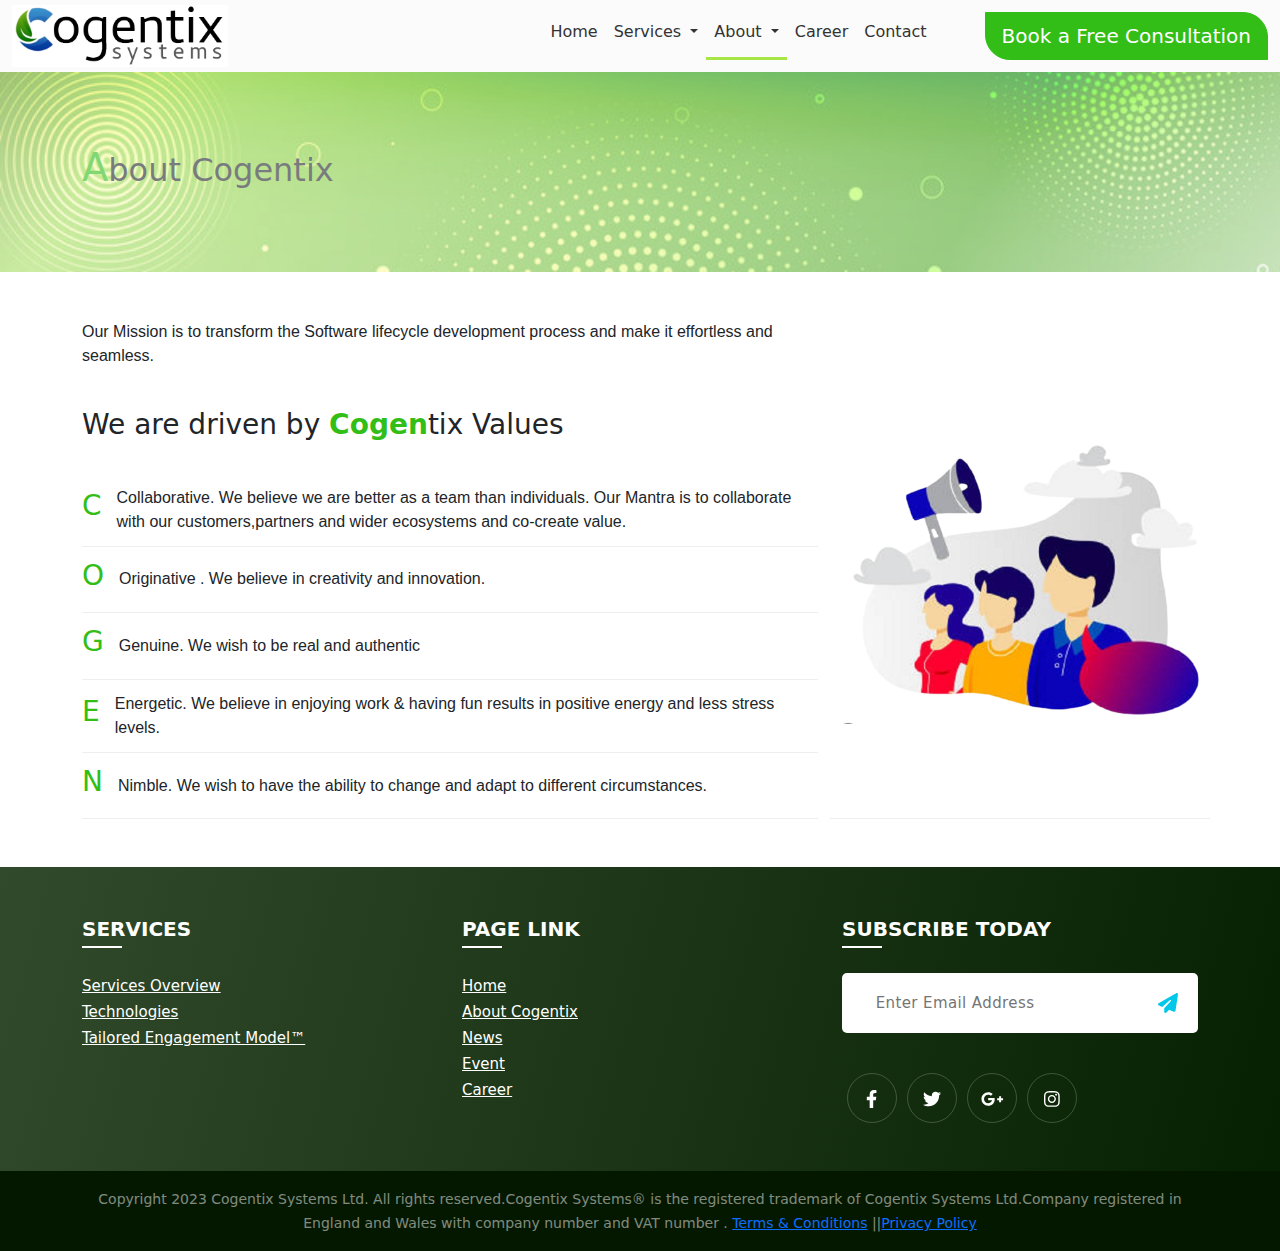
==== commit a63b19a7: "done" ====
--- a/about-cogentix.html
+++ b/about-cogentix.html
@@ -3,6 +3,27 @@
   <head>
     <meta charset="UTF-8" />
     <meta name="viewport" content="width=device-width, initial-scale=1.0" />
+    <meta property="og:locale" content="en_US" />
+    <meta name="description" content="We are a leading software company specializing in providing cutting-edge solutions for businesses. Contact us today for innovative software development services.">
+    <meta name="keywords" content="software company, software development, technology solutions, software solutions, software services">
+    <meta name="keywords" content="We provides best services in Progress, react js, node js, Angular, Mongo Db, Sql Server, Ms Access, My Sql, Java, AWS, .net, Azure, Ext js, C# "/>
+    <meta property="og:type" content="website" />
+    <meta property="og:title" content="Web Design | Web Development | Outsourcing | Salesforce | New Delhi, India" />
+    <meta property="og:description" content="We are a web design, web development, outsourcing company and Salesforce Administration and Development Services provider that continues to offer a comprehensive product line that includes E-business development, Web Designing, Offshore Outsourcing, Mobile Application Development, B2B Solutions, B2C Solutions, Software Development, E-commerce Solutions, Search Engine Optimization, E-marketing and Promotion Services and Software Consultancy." />
+    <meta name="twitter:card" content="summary" />
+    <meta name="twitter:description" content="We are a web design, web development, outsourcing company and Salesforce Administration and Development Services provider that continues to offer a comprehensive product line that includes E-business development, Web Designing, Offshore Outsourcing, Mobile Application Development, B2B Solutions, B2C Solutions, Software Development, E-commerce Solutions, Search Engine Optimization, E-marketing and Promotion Services and Software Consultancy." />
+    <meta name="keywords" content="web application development"/>
+    <meta name="keywords" content="web application development company"/>
+    <meta name="keywords" content="digital consulting "/>
+    <meta name="keywords" content="analytical consulting"/>
+    <meta name="keywords" content="cloud development environments"/>
+    <meta name="keywords" content="cloud app development"/>
+    <meta name="keywords" content="application management lifecycle"/>
+    <meta name="keywords" content="android app development company"/>
+    <meta name="keywords" content="mobile app development company "/>
+    <meta name="keywords" content="workforce management software"/>
+    <meta name="keywords" content="ios app development"/>
+    <link rel="icon" href="assets/images/C_logo.png" type="image/x-icon" />
     <link
       rel="stylesheet"
       type="text/css"
@@ -146,7 +167,7 @@
                         <p>
                             Our Mission is to transform the Software lifecycle development process and make it effortless and seamless.
                         </p>
-                        <h3 class="py-4">We are driven by Cogentix Values</h3>
+                        <h3 class="py-4">We are driven by <b style="color: #32be16;">Cogen</b>tix Values</h3>
                         <div class="text-content">
                             <div> <h3>C</h3> </div>
                             <div>
--- a/assets/css/sites_mainstyle.css
+++ b/assets/css/sites_mainstyle.css
@@ -31,7 +31,7 @@
     margin-left: 0.125em;
   }
   .logo-height{
-    height: 85px;
+    height: 62px;
   }
   .logo-height-scroll{
     height: 60px;
@@ -204,6 +204,17 @@
     align-items: left;
     height: 100%;
     flex-direction: column;
+    border-right: 10px solid #d7e4ed;
+    position:relative;
+}
+.whoweare-content:before {
+  position: absolute;
+  content: "";
+  border-left: 30px solid #ff000000;
+  border-right: 30px solid #d7e4ed;
+  border-top: 30px solid #ffff0000;
+  border-bottom: 30px solid #00800000;
+  right: 0px;
 }
 .service-box-height{
     min-height: 50px !important;
@@ -560,7 +571,7 @@
     left: 0px;
 }
 .logo-height {
-  height: 75px;
+  height: 50px;
 }
 .hand-s{
   height:60px !important;
@@ -598,7 +609,7 @@
 height: 2px;
 width: 40px;
 background: #fff;
-margin-top: 20px;
+margin-top: 5px;
 }
 .single_footer p{color:#fff;}
 .single_footer ul {
@@ -610,7 +621,7 @@
 color: #fff;
 -webkit-transition: all 0.3s ease 0s;
 transition: all 0.3s ease 0s;
-line-height: 36px;
+line-height: 26px;
 font-size: 15px;
 text-transform: capitalize;
 }
@@ -1285,4 +1296,58 @@
   align-items: center;
   width: 100%;
   gap:15px;
-}+}
+
+/* technology page */
+.technologies-section{
+  padding-top: 90px;
+  padding-bottom: 80px;
+}
+
+.technologies-title-section{
+  padding-bottom: 20px;
+}
+.technologies-title-section h2 {
+    font-family: 'Roboto', sans-serif;
+    color: #1F1F1F;
+    font-size: 40px;
+    font-weight: bold;
+    letter-spacing: 0;
+    line-height: 48px;
+    margin-bottom: 10px;
+}
+.technologies-title-section p {
+  color: #747474;
+  margin-bottom: 0;
+  max-width: 960px;
+}
+p {
+  font-family: 'Roboto', sans-serif;
+}
+
+.tecnologies-box-container {
+  position: relative;
+  border: 1px solid #EAEAEA;
+  border-radius: 5px;
+  background-color: #F9F8F8;
+  padding-top: 16px;
+  padding-bottom: 16px;
+  padding-left: 55px;
+  margin-bottom: 10px;
+  color: #2D2D2F;
+  font-family: Roboto;
+  letter-spacing: 0;
+  line-height: 24px;
+  font-size: 20px;
+}
+/* .tecnologies-box-container::after {
+  position: absolute;
+  font-family: 'Font Awesome 5 Pro';
+  content: "\f00c";
+  left: 0;
+  top: 0;
+  font-size: 22px;
+  color: #49baa3;
+  margin-top: 17px;
+  margin-left: 16px;
+} */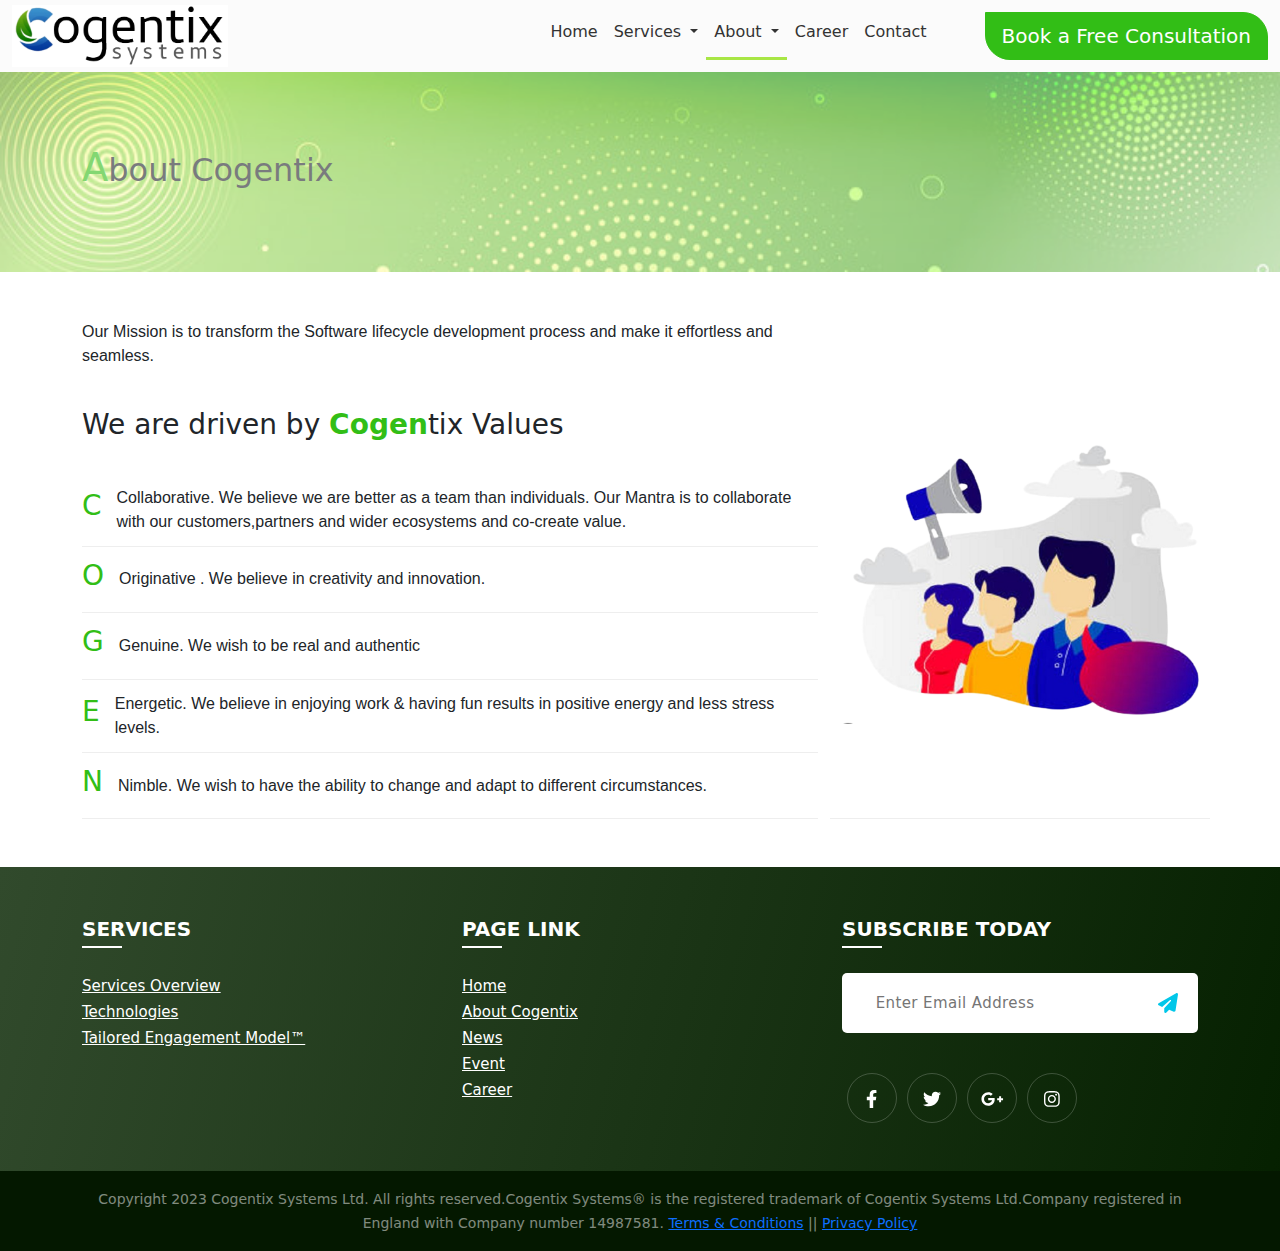
==== commit e52d811f: "done" ====
--- a/about-cogentix.html
+++ b/about-cogentix.html
@@ -266,7 +266,8 @@
                                 <div class="row">
                                   <div class="col-sm-12 py-3 text-white-50 text-center">
                                     <small>
-                                      Copyright 2023 Cogentix Systems Ltd. All rights reserved.​Cogentix Systems® is the registered trademark of Cogentix Systems Ltd.​Company registered in England and Wales with company number ​and VAT number .​ <a href="term&condition.html">Terms & Conditions</a> ||<a href="privacy_policy.html">Privacy Policy</a>
+                                     Copyright 2023 Cogentix Systems Ltd. All rights reserved.​Cogentix Systems® is the registered trademark of Cogentix Systems Ltd.​Company registered in England with Company number 14987581.​ <a href="term&condition.html">Terms & Conditions</a> || <a href="privacy_policy.html">Privacy Policy</a> 
+                                    </small>									 
                                   </div>
                                 </div>
                               </div>
